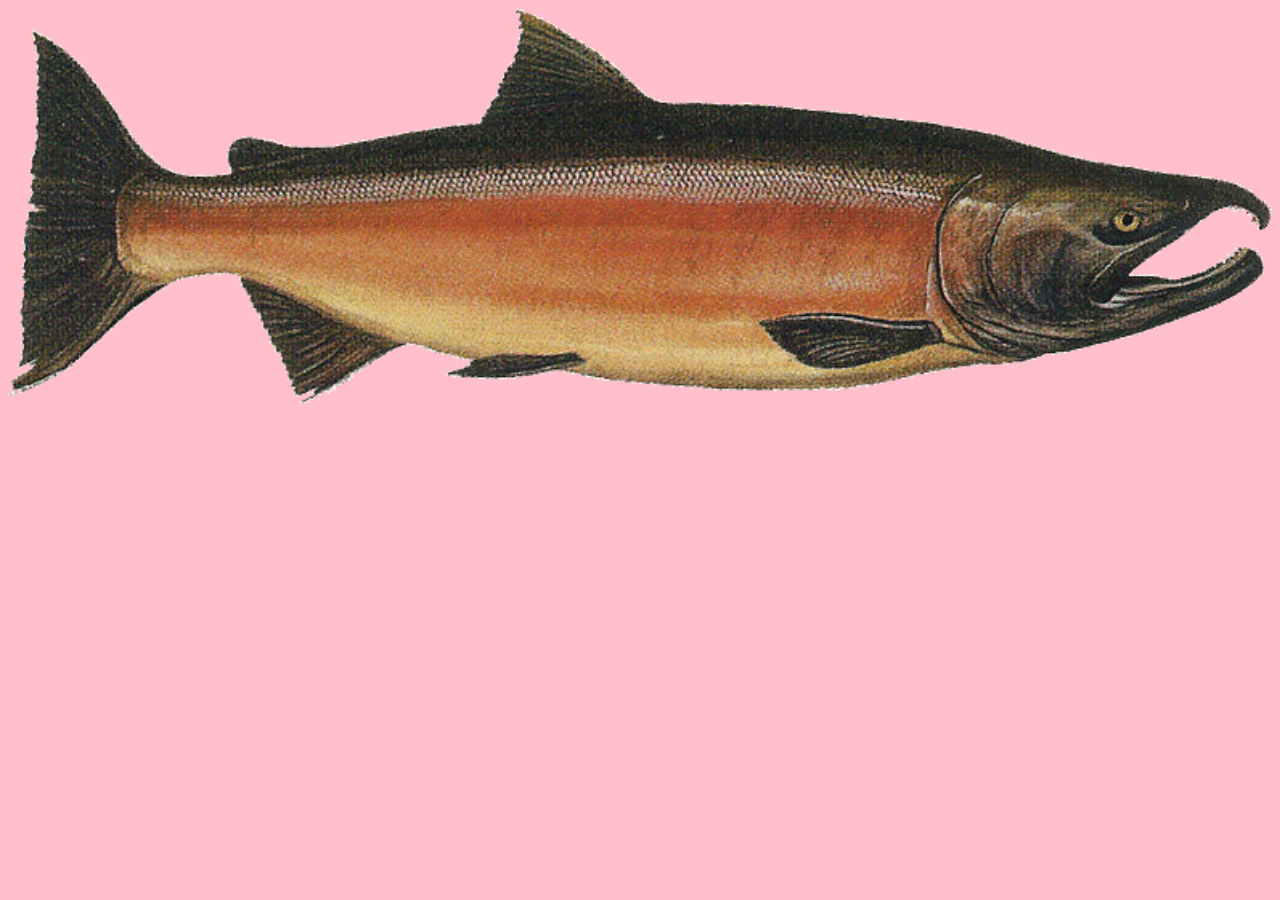
==== sales.html @ 1709a935 "Initializing Monday repository" ====
<!doctype html>

<html lang="en">
<head>
  <meta charset="utf-8">

  <title>Salmon Cookies Sales</title>
  <meta name="description" content="The HTML5 Herald">
  <meta name="author" content="SitePoint">

  <link rel="stylesheet" type="text/css" href="css/style.css">

</head>

<body>
  <img src="img/salmon.png" alt="picture of salmon during spawning season" width=100%>

 <script src="js/scripts.js"></script>

</body>
</html>
---- css/style.css ----
body {
    /*background-image: url("img/salmon.png");*/
    background-size: 100%;
    background-attachment: fixed;
    background-color: pink;
}

h1 {
color: maroon;
text: Arial;
background-color: pink;
text-align: center;
}

h2 {
  color: pink;
  text: courier;
  background-color: black;
  text-align: center;
}
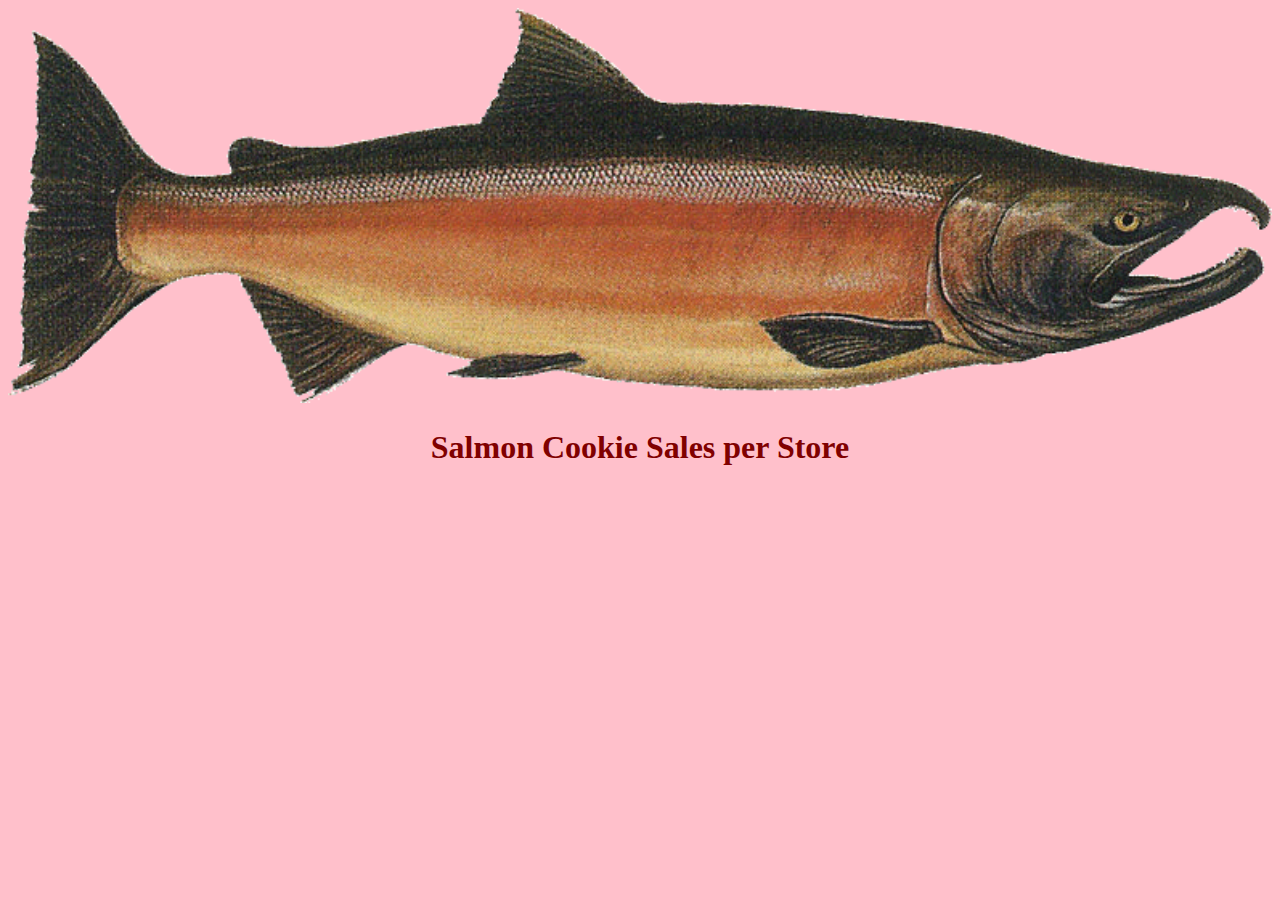
==== commit 4d83e5b9: "second monday push" ====
--- a/sales.html
+++ b/sales.html
@@ -5,15 +5,14 @@
   <meta charset="utf-8">
 
   <title>Salmon Cookies Sales</title>
-  <meta name="description" content="The HTML5 Herald">
-  <meta name="author" content="SitePoint">
-
   <link rel="stylesheet" type="text/css" href="css/style.css">
 
 </head>
 
 <body>
   <img src="img/salmon.png" alt="picture of salmon during spawning season" width=100%>
+  <h1>Salmon Cookie Sales per Store</h1>
+
 
  <script src="js/scripts.js"></script>
 
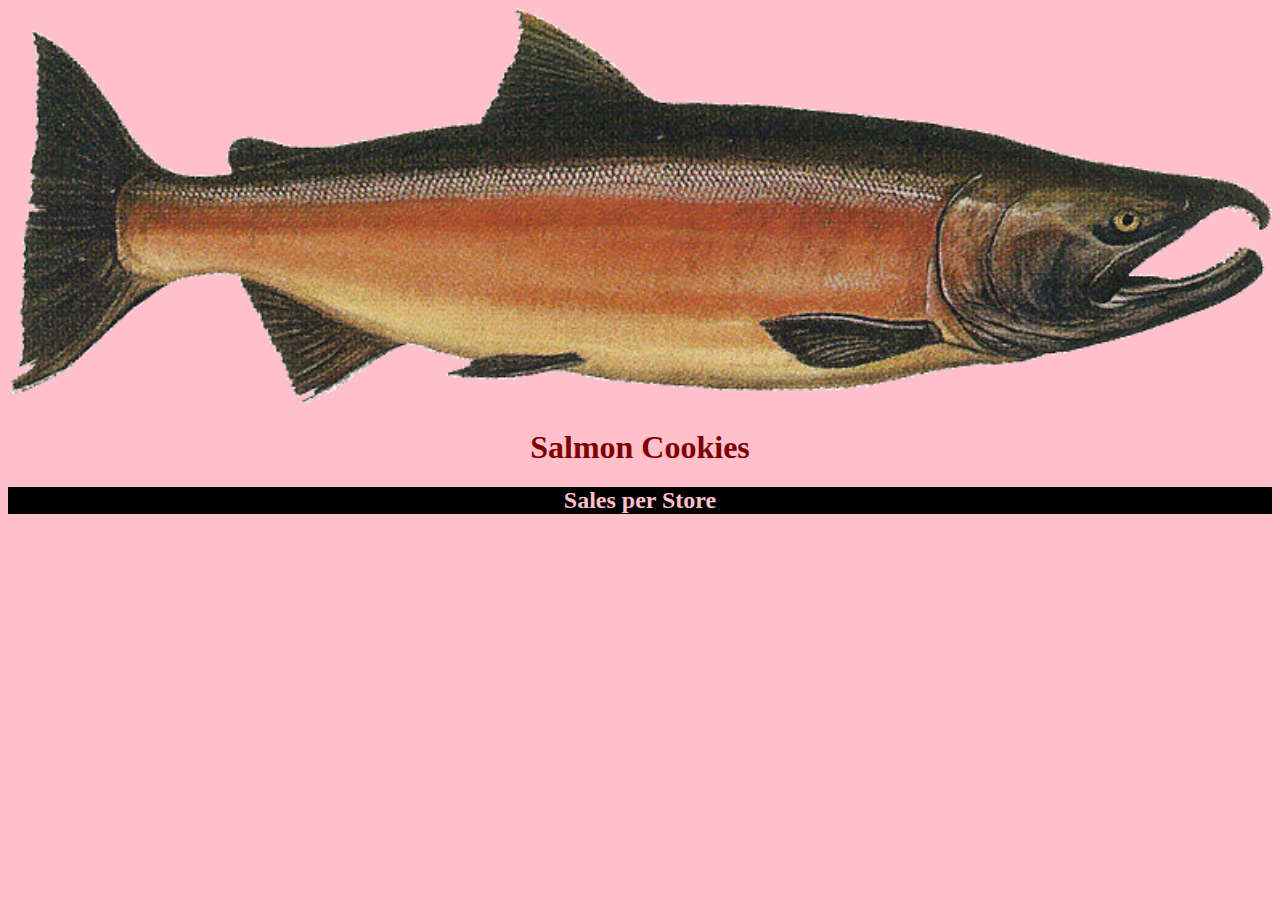
==== commit 2a78318f: "needs some work but it is something" ====
--- a/sales.html
+++ b/sales.html
@@ -5,16 +5,161 @@
   <meta charset="utf-8">
 
   <title>Salmon Cookies Sales</title>
+  <meta name="description" content="Salmon Cookies Sales">
+  <meta name="author" content="SitePoint">
+
   <link rel="stylesheet" type="text/css" href="css/style.css">
 
 </head>
 
 <body>
+  <header>
   <img src="img/salmon.png" alt="picture of salmon during spawning season" width=100%>
-  <h1>Salmon Cookie Sales per Store</h1>
+  <h1>Salmon Cookies</h1>
+</header>
+<main>
+  <h2>Sales per Store</h2>
+  <div id="storeProfiles">
+     <script src="js/scripts.js"></script>
+        <!-- generate this from js: -->
+        <!-- <article>
+          <table>
+            <th></th>
+            <th>6:00am</th>
+            <th>7:00am</th>
+            <th>8:00am</th>
+            <th>9:00am</th>
+            <th>10:00am</th>
+            <th>11:00am</th>
+            <th>12:00pm</th>
+            <th>1:00pm</th>
+            <th>2:00pm</th>
+            <th>3:00pm</th>
+            <th>4:00pm</th>
+            <th>5:00pm</th>
+            <th>6:00pm</th>
+            <th>7:00pm</th>
+            <th>Daily Location Totals</th>
+            <tr>
+              <td>1st and Pike</td>
+              <td></td>
+              <td></td>
+              <td></td>
+              <td></td>
+              <td></td>
+              <td></td>
+              <td></td>
+              <td></td>
+              <td></td>
+              <td></td>
+              <td></td>
+              <td></td>
+              <td></td>
+              <td></td>
+              <td></td>
+              <td></td>
+            </tr>
+            <tr>
+              <td>SeaTac Airport</td>
+              <td></td>
+              <td></td>
+              <td></td>
+              <td></td>
+              <td></td>
+              <td></td>
+              <td></td>
+              <td></td>
+              <td></td>
+              <td></td>
+              <td></td>
+              <td></td>
+              <td></td>
+              <td></td>
+              <td></td>
+              <td></td>
+            </tr>
+            <tr>
+              <td>Seattle Center</td>
+              <td></td>
+              <td></td>
+              <td></td>
+              <td></td>
+              <td></td>
+              <td></td>
+              <td></td>
+              <td></td>
+              <td></td>
+              <td></td>
+              <td></td>
+              <td></td>
+              <td></td>
+              <td></td>
+              <td></td>
+              <td></td>
+            </tr>
+            <tr>
+              <td>Capitol Hill</td>
+              <td></td>
+              <td></td>
+              <td></td>
+              <td></td>
+              <td></td>
+              <td></td>
+              <td></td>
+              <td></td>
+              <td></td>
+              <td></td>
+              <td></td>
+              <td></td>
+              <td></td>
+              <td></td>
+              <td></td>
+              <td></td>
+            </tr>
+            <tr>
+              <td>Alki</td>
+              <td></td>
+              <td></td>
+              <td></td>
+              <td></td>
+              <td></td>
+              <td></td>
+              <td></td>
+              <td></td>
+              <td></td>
+              <td></td>
+              <td></td>
+              <td></td>
+              <td></td>
+              <td></td>
+              <td></td>
+              <td></td>
+            </tr>
+            <tr>
+              <td>Totals</td>
+              <td></td>
+              <td></td>
+              <td></td>
+              <td></td>
+              <td></td>
+              <td></td>
+              <td></td>
+              <td></td>
+              <td></td>
+              <td></td>
+              <td></td>
+              <td></td>
+              <td></td>
+              <td></td>
+              <td></td>
+              <td></td>
+            </tr>
+          </table>
+        </article> -->
+      </div>
+    </main>
 
 
- <script src="js/scripts.js"></script>
 
 </body>
 </html>
--- a/css/style.css
+++ b/css/style.css
@@ -18,3 +18,13 @@
   background-color: black;
   text-align: center;
 }
+
+table {
+  background-color: white;
+  border: 3px black;
+}
+
+th, td {
+  padding: 10px;
+  text-align: center
+}
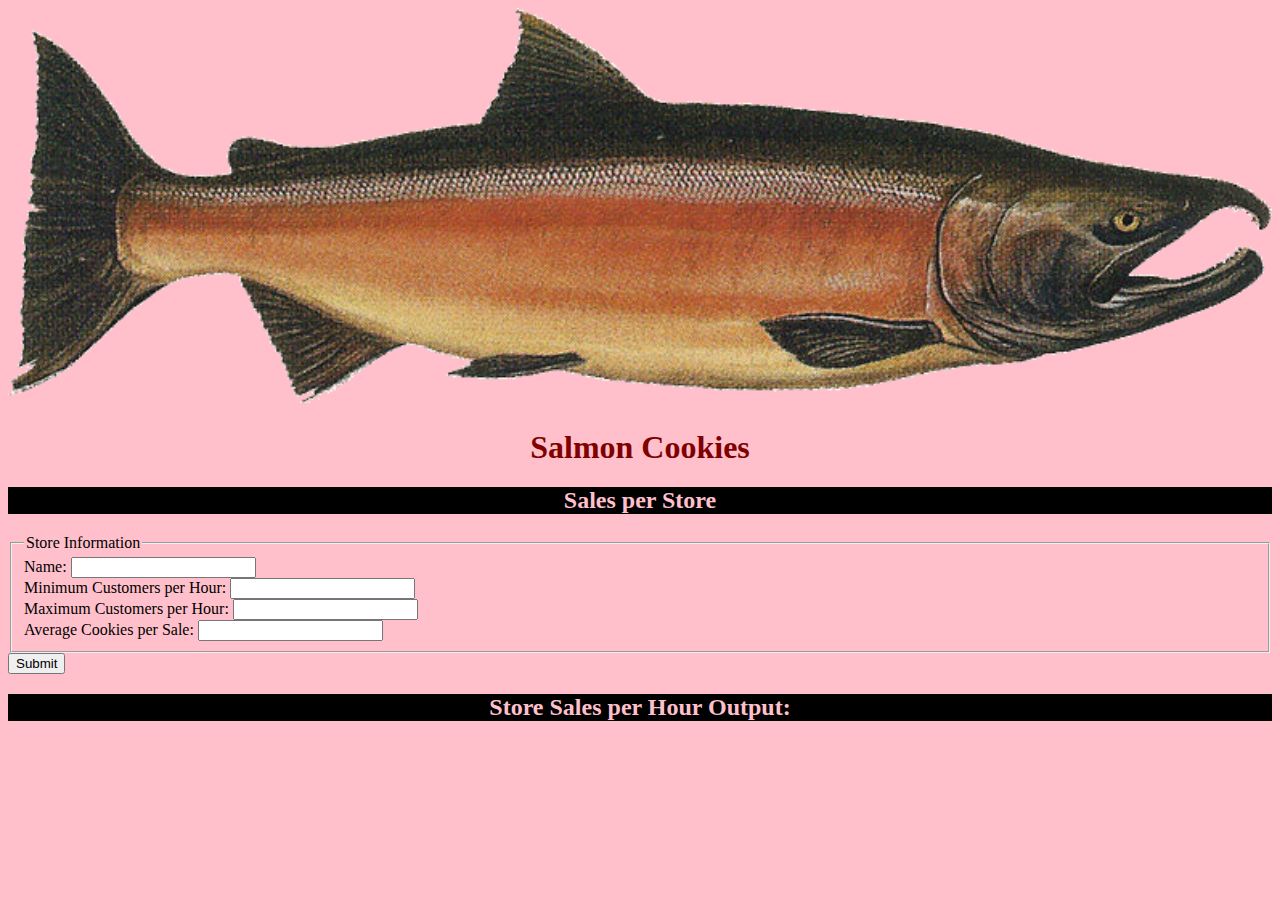
==== commit 7bd3b62e: "add form in html" ====
--- a/sales.html
+++ b/sales.html
@@ -19,143 +19,26 @@
 </header>
 <main>
   <h2>Sales per Store</h2>
+  <form id="addStoreForm">
+    <fieldset>
+      <legend>Store Information</legend>
+      <label>Name:</label>
+      <input name="name" type="text"/><br>
+      <label>Minimum Customers per Hour:</label>
+      <input name="min" type="text" /><br>
+      <label>Maximum Customers per Hour:</label>
+      <input name="max" type="text" /><br>
+      <label>Average Cookies per Sale:</label>
+      <input name="avgCookieSale" type="text" /><br>
+    </fieldset>
+    <button type="submit">Submit</button>
+  </form>
+  <h2>Store Sales per Hour Output:</h2>
+  <div id="storeProfiles">
+    <!-- generate this from js: -->
   <div id="storeProfiles">
      <script src="js/scripts.js"></script>
-        <!-- generate this from js: -->
-        <!-- <article>
-          <table>
-            <th></th>
-            <th>6:00am</th>
-            <th>7:00am</th>
-            <th>8:00am</th>
-            <th>9:00am</th>
-            <th>10:00am</th>
-            <th>11:00am</th>
-            <th>12:00pm</th>
-            <th>1:00pm</th>
-            <th>2:00pm</th>
-            <th>3:00pm</th>
-            <th>4:00pm</th>
-            <th>5:00pm</th>
-            <th>6:00pm</th>
-            <th>7:00pm</th>
-            <th>Daily Location Totals</th>
-            <tr>
-              <td>1st and Pike</td>
-              <td></td>
-              <td></td>
-              <td></td>
-              <td></td>
-              <td></td>
-              <td></td>
-              <td></td>
-              <td></td>
-              <td></td>
-              <td></td>
-              <td></td>
-              <td></td>
-              <td></td>
-              <td></td>
-              <td></td>
-              <td></td>
-            </tr>
-            <tr>
-              <td>SeaTac Airport</td>
-              <td></td>
-              <td></td>
-              <td></td>
-              <td></td>
-              <td></td>
-              <td></td>
-              <td></td>
-              <td></td>
-              <td></td>
-              <td></td>
-              <td></td>
-              <td></td>
-              <td></td>
-              <td></td>
-              <td></td>
-              <td></td>
-            </tr>
-            <tr>
-              <td>Seattle Center</td>
-              <td></td>
-              <td></td>
-              <td></td>
-              <td></td>
-              <td></td>
-              <td></td>
-              <td></td>
-              <td></td>
-              <td></td>
-              <td></td>
-              <td></td>
-              <td></td>
-              <td></td>
-              <td></td>
-              <td></td>
-              <td></td>
-            </tr>
-            <tr>
-              <td>Capitol Hill</td>
-              <td></td>
-              <td></td>
-              <td></td>
-              <td></td>
-              <td></td>
-              <td></td>
-              <td></td>
-              <td></td>
-              <td></td>
-              <td></td>
-              <td></td>
-              <td></td>
-              <td></td>
-              <td></td>
-              <td></td>
-              <td></td>
-            </tr>
-            <tr>
-              <td>Alki</td>
-              <td></td>
-              <td></td>
-              <td></td>
-              <td></td>
-              <td></td>
-              <td></td>
-              <td></td>
-              <td></td>
-              <td></td>
-              <td></td>
-              <td></td>
-              <td></td>
-              <td></td>
-              <td></td>
-              <td></td>
-              <td></td>
-            </tr>
-            <tr>
-              <td>Totals</td>
-              <td></td>
-              <td></td>
-              <td></td>
-              <td></td>
-              <td></td>
-              <td></td>
-              <td></td>
-              <td></td>
-              <td></td>
-              <td></td>
-              <td></td>
-              <td></td>
-              <td></td>
-              <td></td>
-              <td></td>
-              <td></td>
-            </tr>
-          </table>
-        </article> -->
+
       </div>
     </main>
 
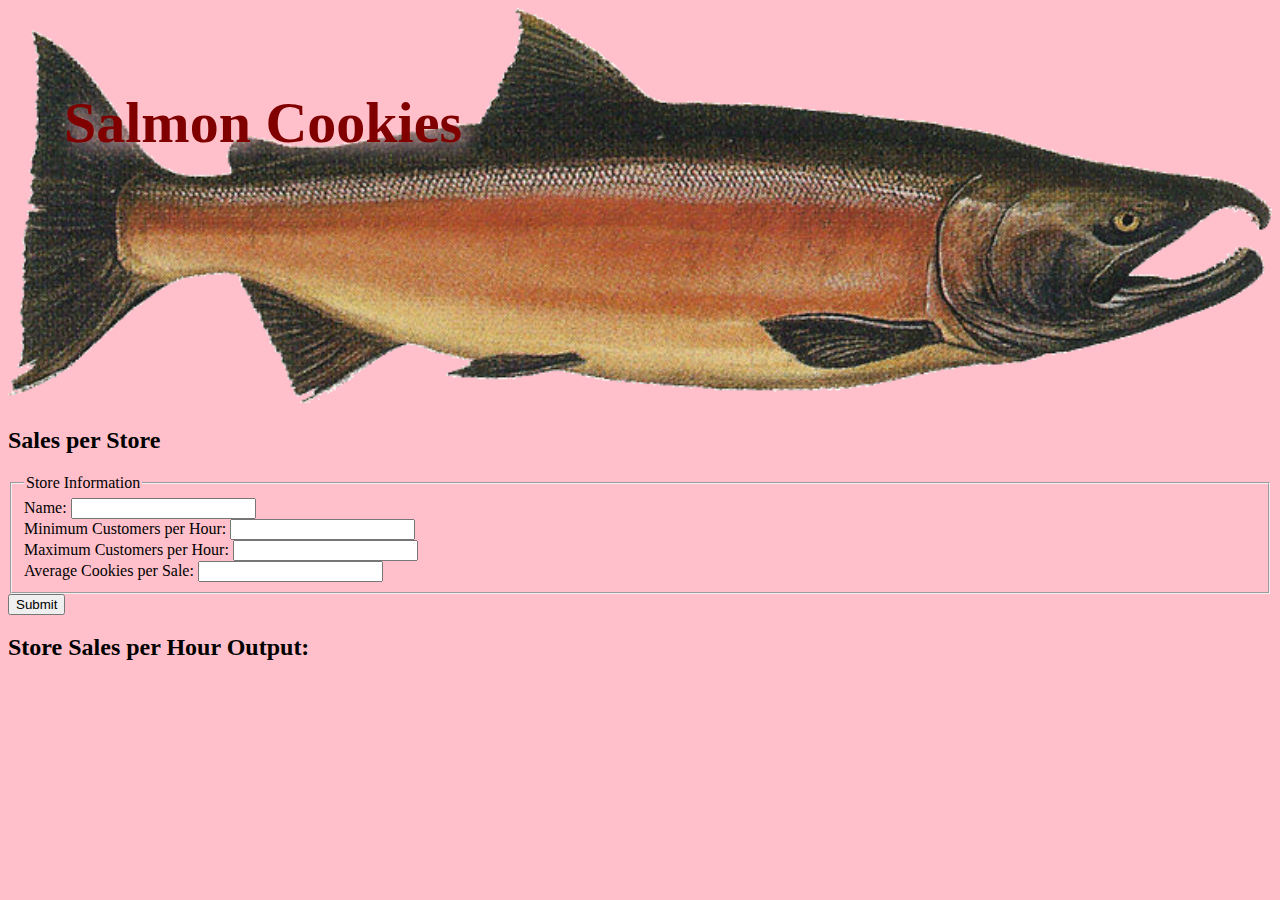
==== commit 138e3e71: "stashing to change folders" ====
--- a/sales.html
+++ b/sales.html
@@ -34,7 +34,6 @@
     <button type="submit">Submit</button>
   </form>
   <h2>Store Sales per Hour Output:</h2>
-  <div id="storeProfiles">
     <!-- generate this from js: -->
   <div id="storeProfiles">
      <script src="js/scripts.js"></script>
--- a/css/style.css
+++ b/css/style.css
@@ -1,30 +1,73 @@
+h3 {
+  font-family: 'Josefin Sans', sans-serif;
+}
+
+h4 {
+  font-family: 'Rock Salt', cursive;
+  text-align: center;
+  top: 110px;
+  left: 40%;
+  z-index: 100;
+}
+
+h1 {
+  color: maroon;
+  text-align: center;
+  text-shadow: 5px 5px 18px pink;
+  font-size: 58px;
+  font-family: 'Slackey', cursive;
+  z-index: 100;
+  position: absolute;
+  top: 50px;
+  left: 5%;
+}
+
 body {
-    /*background-image: url("img/salmon.png");*/
-    background-size: 100%;
     background-attachment: fixed;
     background-color: pink;
 }
 
-h1 {
-color: maroon;
-text: Arial;
-background-color: pink;
-text-align: center;
+
+a {
+  font-size: 12px;
+  display: inline-block;
+  margin-bottom: 4px;
+  width: calc(50% - 4px);
+  margin-right: 4px;
 }
 
-h2 {
-  color: pink;
-  text: courier;
-  background-color: black;
-  text-align: center;
+a:nth-of-type(2n) {
+  margin-right: 0;
 }
 
-table {
-  background-color: white;
-  border: 3px black;
+@media screen and (min-width: 50em) {
+  a {
+    width: calc(25% - 6px);
+  }
+
+  a:nth-of-type(2n) {
+    margin-right: 8px;
+  }
+
+  a:nth-of-type(4n) {
+    margin-right: 0;
+  }
 }
 
-th, td {
-  padding: 10px;
-  text-align: center
+a:link {
+  color: deeppink;
+  text-decoration: none;
 }
+
+a:visited {
+  color: black;
+}
+
+a:hover {
+  color: maroon;
+  text-decoration: underline;
+}
+
+a:active {
+  color: darkcyan;
+}
